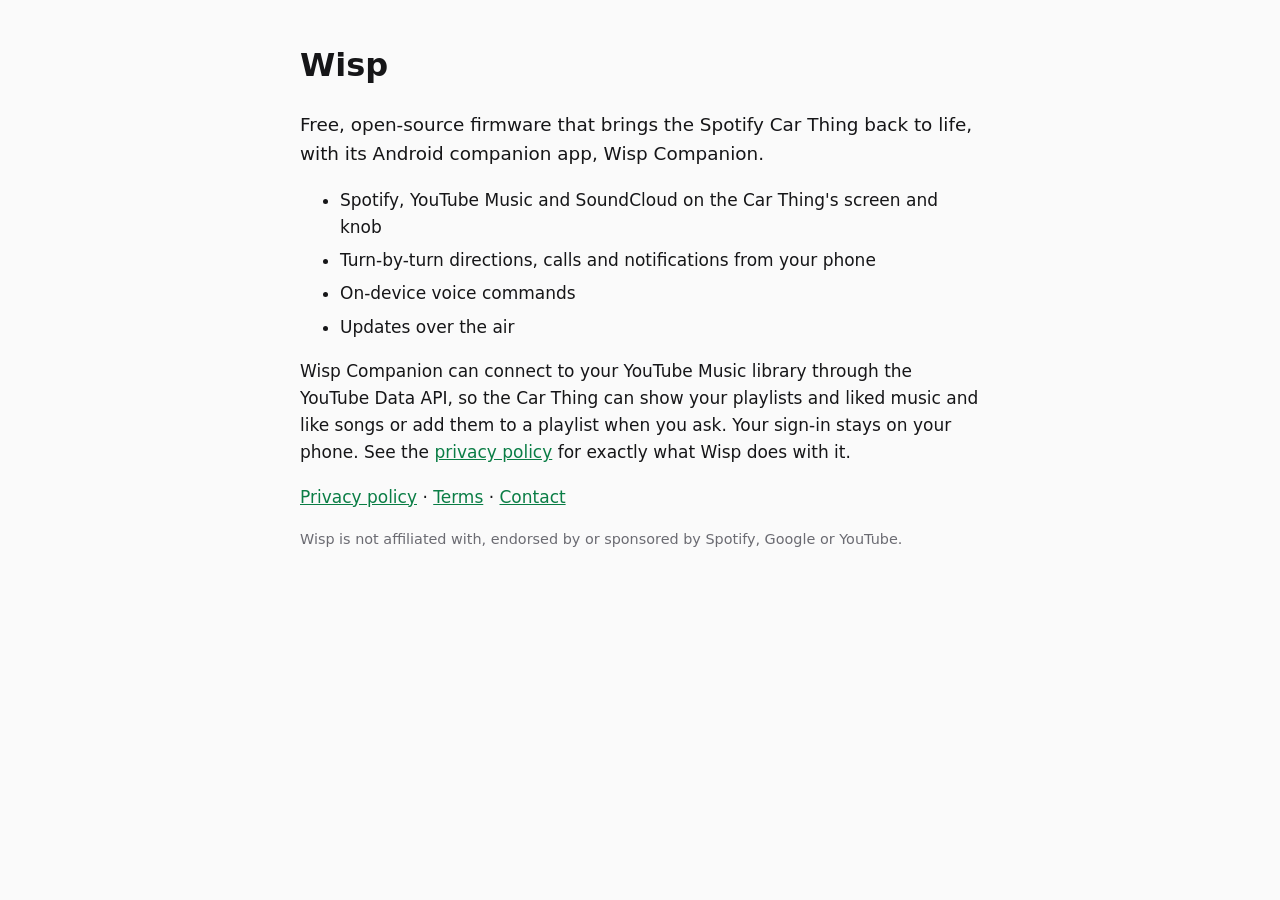
==== index.html @ 99379670 "Wisp's home page, privacy policy and terms Co-Authored-By: Claude Opus 5.5 <noreply@anthropic.com>" ====
<!doctype html>
<html lang="en">
<head>
<meta charset="utf-8">
<meta name="viewport" content="width=device-width, initial-scale=1">
<title>Wisp</title>
<link rel="stylesheet" href="style.css">
</head>
<body>
<main>
<h1>Wisp</h1>
<p class="lead">Free, open-source firmware that brings the Spotify Car Thing
back to life, with its Android companion app, Wisp Companion.</p>

<ul>
<li>Spotify, YouTube Music and SoundCloud on the Car Thing's screen and knob</li>
<li>Turn-by-turn directions, calls and notifications from your phone</li>
<li>On-device voice commands</li>
<li>Updates over the air</li>
</ul>

<p>Wisp Companion can connect to your YouTube Music library through the
YouTube Data API, so the Car Thing can show your playlists and liked music and
like songs or add them to a playlist when you ask. Your sign-in stays on your
phone. See the <a href="privacy.html">privacy policy</a> for exactly what Wisp
does with it.</p>

<p><a href="privacy.html">Privacy policy</a> · <a href="terms.html">Terms</a> ·
<a href="mailto:support@picovr.store">Contact</a></p>

<p class="muted">Wisp is not affiliated with, endorsed by or sponsored by
Spotify, Google or YouTube.</p>
</main>
</body>
</html>
---- style.css ----
:root { color-scheme: light dark; --bg: #fafafa; --fg: #161618; --muted: #6b6b72; --link: #0a7d45; }
@media (prefers-color-scheme: dark) { :root { --bg: #0b0b0c; --fg: #ececee; --muted: #9a9aa2; --link: #1ed760; } }
body { margin: 0; background: var(--bg); color: var(--fg); font: 17px/1.6 system-ui, -apple-system, "Segoe UI", sans-serif; }
main { max-width: 680px; margin: 0 auto; padding: 40px 16px 64px; }
h1 { font-size: 2rem; margin: 0 0 8px; }
h2 { font-size: 1.2rem; margin-top: 32px; }
a { color: var(--link); }
.lead { font-size: 1.15rem; }
.muted { color: var(--muted); font-size: .9rem; }
li { margin: 6px 0; }
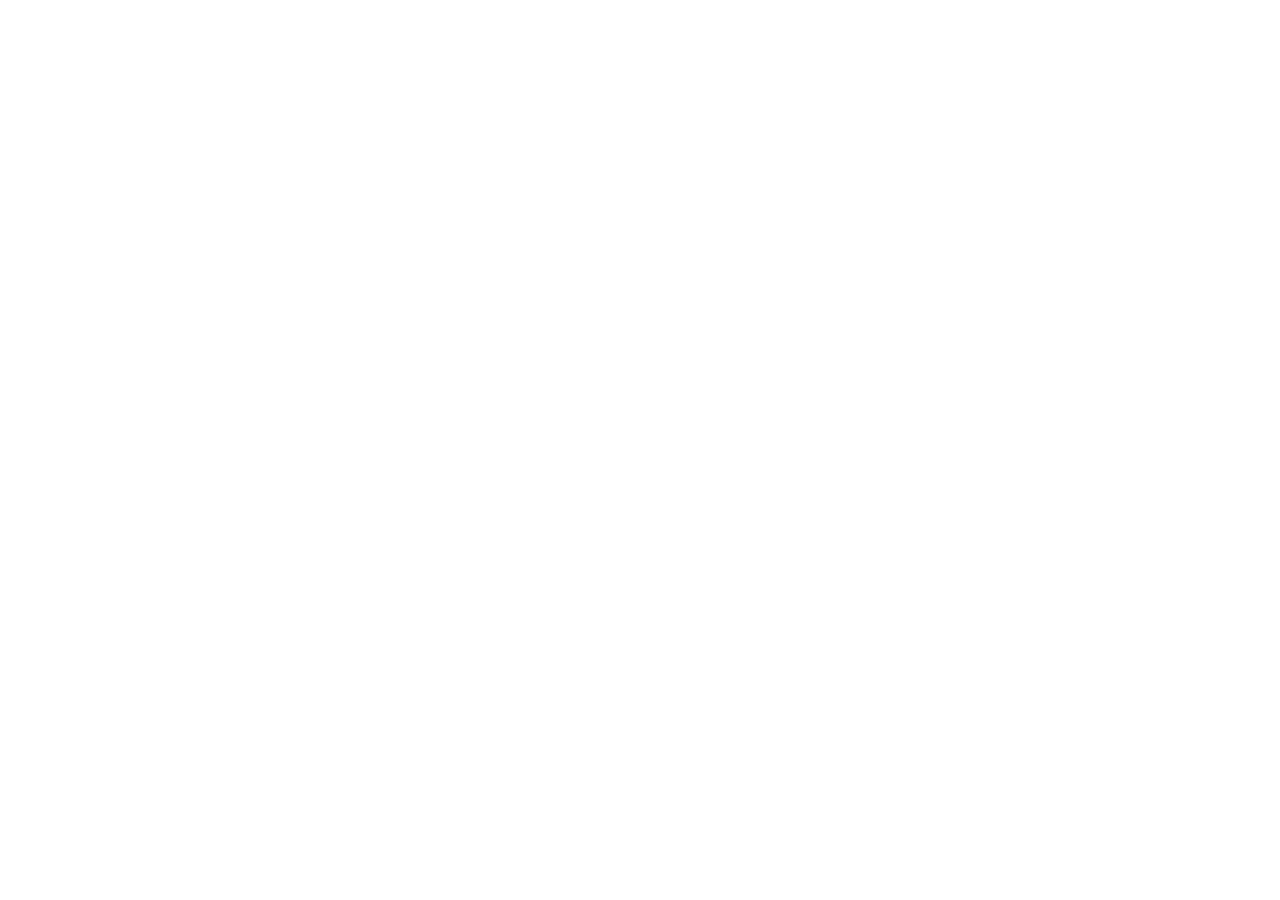
==== commit 03d5acbd: "Point to Wisp's new home at picovrfbt.github.io/WispOS The home page forwards there; the privacy pol" ====
--- a/index.html
+++ b/index.html
@@ -3,33 +3,18 @@
 <head>
 <meta charset="utf-8">
 <meta name="viewport" content="width=device-width, initial-scale=1">
-<title>Wisp</title>
+<title>Wisp has moved</title>
+<link rel="canonical" href="https://picovrfbt.github.io/WispOS/">
+<meta http-equiv="refresh" content="0; url=https://picovrfbt.github.io/WispOS/">
 <link rel="stylesheet" href="style.css">
 </head>
 <body>
 <main>
-<h1>Wisp</h1>
-<p class="lead">Free, open-source firmware that brings the Spotify Car Thing
-back to life, with its Android companion app, Wisp Companion.</p>
-
-<ul>
-<li>Spotify, YouTube Music and SoundCloud on the Car Thing's screen and knob</li>
-<li>Turn-by-turn directions, calls and notifications from your phone</li>
-<li>On-device voice commands</li>
-<li>Updates over the air</li>
-</ul>
-
-<p>Wisp Companion can connect to your YouTube Music library through the
-YouTube Data API, so the Car Thing can show your playlists and liked music and
-like songs or add them to a playlist when you ask. Your sign-in stays on your
-phone. See the <a href="privacy.html">privacy policy</a> for exactly what Wisp
-does with it.</p>
-
-<p><a href="privacy.html">Privacy policy</a> · <a href="terms.html">Terms</a> ·
-<a href="mailto:support@picovr.store">Contact</a></p>
-
-<p class="muted">Wisp is not affiliated with, endorsed by or sponsored by
-Spotify, Google or YouTube.</p>
+<h1>Wisp has moved</h1>
+<p class="lead">Wisp's home is now <a href="https://picovrfbt.github.io/WispOS/">picovrfbt.github.io/WispOS</a>, with the
+setup guide, how-tos and downloads.</p>
+<p><a href="https://picovrfbt.github.io/WispOS/privacy.html">Privacy policy</a> · <a href="https://picovrfbt.github.io/WispOS/terms.html">Terms</a> ·
+<a href="https://github.com/picovrfbt/WispOS">GitHub</a></p>
 </main>
 </body>
 </html>
